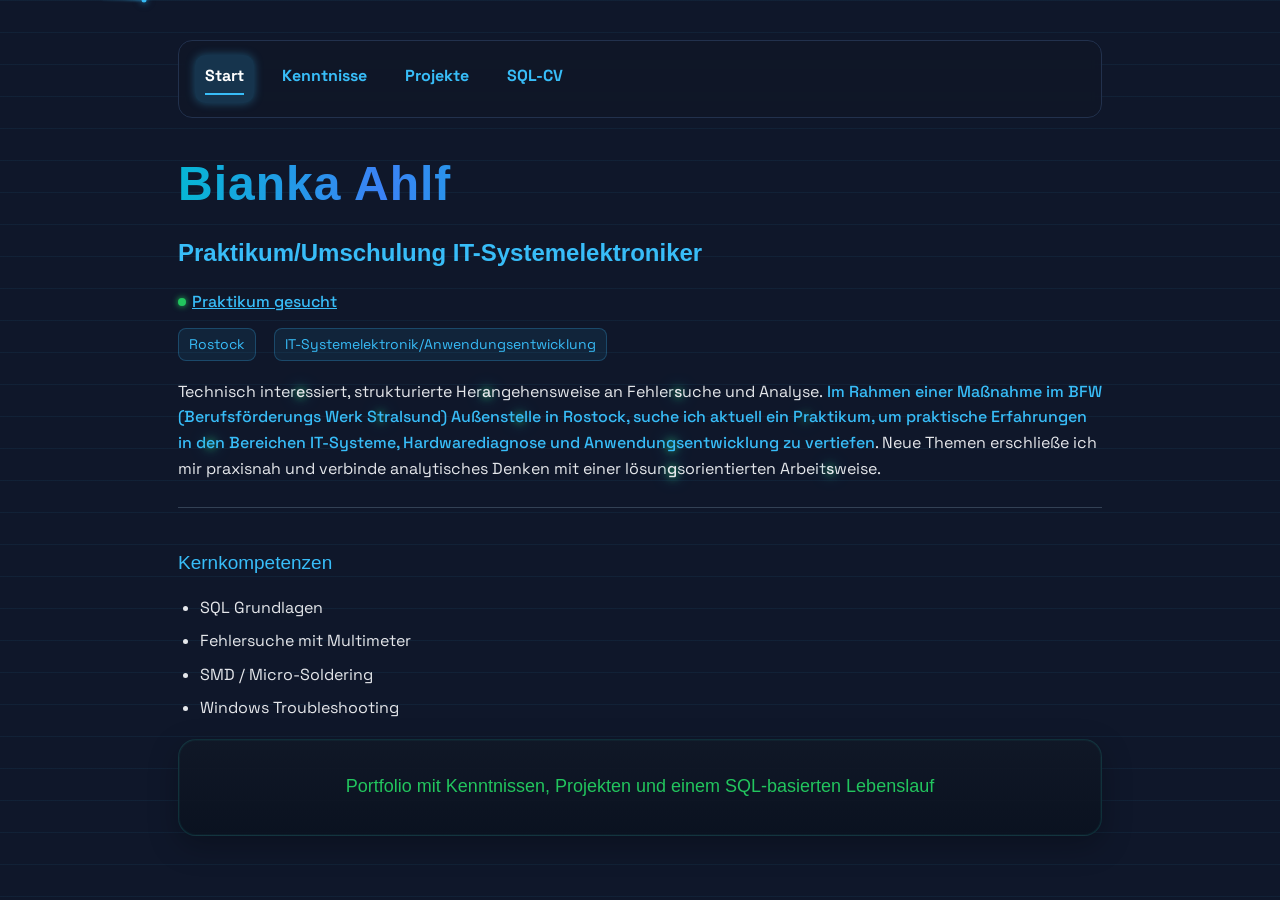
==== index.html @ 6d8c7a06 "Add files via upload" ====
<!DOCTYPE html>
<html lang="de">
<head>
 <meta name="viewport"content="width=device-width,initial-scale=1.0">
<meta charset="UTF-8">
<title>Mein Portfolio</title>
<link rel="stylesheet" href="style.css">
<link href="http://fonts.googleapis.com/css?family=Space+Grotesk:wght@300;400;500;600;700&display=wrap" rel="stylesheet">
</head>

<body>
<div class="bg-grid"></div>
<div class="scan-layer"></div>
<div class="page-content">

<nav>
<a class="active" href="index.html">Start</a>
<a href="skills.html">Kenntnisse</a>
<a href="projects.html">Projekte</a>
<a href="sql-cv.html">SQL-CV</a>
</nav>




<h1>Bianka Ahlf</h1>

<h2>Praktikum/Umschulung IT-Systemelektroniker</h2>

<a class="status"
    href="anschreiben.html"target="_blank"></span><span class="status-dot"></span>
 Praktikum gesucht
</a>

<div class="quick-facts">
  <span> Rostock</span>
  <span> IT-Systemelektronik/Anwendungsentwicklung</span>
</div> 

<p>
Technisch inter<span class="easter-letter" data-letter="e">e</span>ssiert, strukturierte Her<span class="easter-letter" data-letter="a">a</span>ngehensweise an Fehler<span class="easter-letter" data-letter="s">s</span>uche und Analyse.<span class="praktikums-hinweis"> Im Rahmen einer Maßnahme im BFW (Berufsförderungs Werk S<span class="easter-letter" data-letter="t">t</span>ralsund) Außenst<span class="easter-letter" data-letter="e">e</span>lle in Rostock, suche ich aktuell ein P<span class="easter-letter" data-letter="r">r</span>aktikum, um praktische Erfahrungen in d<span class="easter-letter" data-letter="e">e</span>n Bereichen IT-Systeme, Hardwarediagnose und Anwendun<span class="easter-letter" data-letter="g">g</span>sentwicklung zu vertiefen</span>. Neue Themen erschließe ich mir praxisnah und verbinde analytisches Denken mit einer lösun<span class="easter-letter" data-letter="g">g</span>sorientierten Arbeit<span class="easter-letter" data-letter="s">s</span>weise.


</p>

<hr>

<h3 style="color:var(--muted)">Kernkompetenzen</h3>
<ul>
<li>SQL Grundlagen</li>
<li>Fehlersuche mit Multimeter</li>
<li>SMD / Micro-Soldering</li>
<li>Windows Troubleshooting</li>
</ul>

<div class="card">
<h4>Portfolio mit Kenntnissen, Projekten und einem SQL-basierten Lebenslauf
  </h4>
 </div>
</div>

<script src="scan.js"></script>
</body>

</html>
---- style.css ----
:root{
 --bg:#0f172a;
 --panel: #111827aa;
 --panel2: #0b1220;
 --border: #22314d;
 --text: #e2e8f0;
 --muted: #38bdf8;
 --accent: #38bdf8;
}

*{box-sizing: border-box;}

body {
  font-family: "Space Grotesk", sans-serif;
  background-color:#0f172a;
  color: #e5e7eb;
  margin: 0;
  padding: 40px 18px;
  max-width: 960px;
  margin-left: auto;
  margin-right: auto;
  line-height: 1.6;
  background-image:
   linear-gradient(rgba(56,189,248,0.06) 1px, transparent 1px);
   
background-size: 32px 32px;
} 

.page-content{
  position:relative;
  z-index: 2;
}
.scan-layer{
  position:fixed;
  inset:0;
  pointer-events:none;
  z-index:1;
--trail-angle: 90deg;
--point-x: 5px;
} 
.scan-layer::before{
  content:"";
  position: absolute;
  left: 0;
  top: 0;
  width: 48px;
  height: 2px;
  background:linear-gradient(var(--trail-angle),
 	 rgba(56,189,248,0.05) 0%,
         rgba(56,189,248,0.18) 45%,
         rgba(56,189,248,0.45) 75%,
         transparent 100%);

  border-radius: 999px;
  filter: blur(0.8px);

  transform: translate(
		calc(var(--scan-x, 0px) - var(--pointer-x, 
	     2.5px) + var(--trail-offset, 0px)), 
		calc(var(--scan-y, 0px) - 1px));
}

.scan-layer::after{
  content:"";
  position:absolute;
  left:0;
  top:0;

  width:5px;
  height:5px;

  border-radius:50%;

  background:radial-gradient(circle at 50% 50%,
	 rgba(56,189,248,1) 0px,
	 rgba(56,189,248,0.95) 3px,
 	 rgba(56,189,248,0.25) 6px,
	 transparent 8px);

  box-shadow:
	 0 0 6px rgba(56,189,248,0.7),
	 0 0 12px rgba(56,189,248,0.25);

  transform: translate(
	calc(var(--scan-x,0px) - 2.5px),
 	calc(var(--scan-y,0px) - 2.5px));
}	

nav {
  display: flex;
  gap: 18px;
  flex-wrap: wrap;
  align-items: center;
  padding: 14px 16px;
  border: 1px solid var(--border);
  background:rgba(17,24,39,0.7);
  backdrop-filter: blur(6px);
  border-radius: 14px;
  margin-bottom: 28px;
}

nav a {
  color: var(--accent);
  text-decoration: none;
  font-weight: 700;
  padding: 8px 10px;
  border-radius: 10px;
  transition: .12s ease, background .12s ease, color .12s ease;
}
nav a::after{
  content:"";
  display:block;
  height:2px;
  width:0;
  background: var(--accent);
  transition:width .25s ease;
  margin-top:4px;
}
nav a:hover {
  background: rgba(56,189,248,0.12);
  transform: translateY(-1px);
  color: #ffffff;
}
 
nav a:hover::after, nav a.active::after{
  width: 100%;
}

nav a.active {
  background: rgba(56,189,248,0.18);
  color: #ffffff;
  box-shadow: 0 0 10px rgba(56,189,248,0.35);
}

h1 {
  display: inline-block;
  font-family:"inter", sans-serif;
  font-size: 48px;
  font-weight:800;
  letter-spacing: 1px;
  margin:0 0  12px 0;
  background: linear-gradient(90deg, #06b6d4 0%, #3b82f6 25%, #06b6d4 50%, #22c55e 75%, #16a34a 85%, #06b6d4 100%);
  background-size: 300% 100%;
  background-position: 0% 50%;
  background-clip: text;
  -webkit-background-clip: text;
  color: transparent;
  -webkit-text-fill-color: transparent;
  animation: nameGlow 5s ease-in-out infinite alternate;
}
@keyframes nameGlow{
 0%{
background-position:0% 50%;
}
 100%{
background-position:100% 50%;
 }
}
h2 {
  font-family:"inter", sans-serif;
  color:var(--muted);
  margin:0 0 16px;
  font-weight:600;
}
.quick-facts{
 display:flex;
 gap:18px;
 flex-wrap:wrap;
 margin:10px 0 18px 0;
 font-size:14px;
 color:var(--muted);
}
.quick-facts span{
  background:rgba(56,189,248,0.08);
  border:1px solid rgba(56,189,248,0.25);
  padding:4px 10px;
  border-radius:8px;
}
 .status{
  display:flex;
  align-items:center;
  gap:6px;
  color:var(--accent);
  font-weight:500;
  margin:8px 0 14px 0;
}
 .status-dot{
  display:inline-block;
  width:8px;
  height:8px;
  border-radius:50%;
  background:#22c55e;
  box-shadow:0 0 6px #22c55e;
  animation:statusPulse 2s infinite;
}
.status{
  transition:color .2s ease;
}

.status-dot{
  transition:transform .2s ease, box-shadow .2s ease;
}
.status:hover{
  color:#4ade80;
  text-shadow: 0 0 6px rgba(134,239,172,1),
               0 0 12px rgba(34,197,94,0.9),
 	       0 0 20px rgba(34,197,94,0.7);
}
.status:hover .status-dot{
  transform:scale(1.2);
  box-shadow:0 0 12px #22c55e, 0 0 22px #22c55e;
}


@keyframes statusPulse{
0%{
  transform:scale(1);
  box-shadow:0 0 4px #22c55e;
  opacity:1.2;
}
50%{
  transform:scale(1.4);
  box-shadow:0 0 10px #22c55e;
  opacity:2.2;
}
100%{
  transform:scale(1);
  box-shadow:0 0 4px #22c55e;
  opacity:1.2;
 }
}

h3 {
  font-family:"inter", sans-serif;
  color:#6bdcff;
  font-weight:500;
  font-size:19px;
  margin-top:40px;
  margin-bottom:14px;
}

h4 {
  color:#22c55e;
  font-family:"inter",sans-serif;
  font-weight:450;
  font-size:18px;
  margin-top:40px;
  margin-bottom:14px;
}

p{ margin:12px 0;
}
.easter-letter{
  font-weight:500;
  text-shadow:0 0 8px #22c55e,0 0 16px rgba(56,189,248,0.7);
  cursor:pointer;
}
.easter-hit{
 color:#22c55e !important;
 text-shadow:0 0 14px #22c55e;
 transition:all 0.2s ease;
}
 .praktikums-hinweis{
  color:var(--muted);
  font-weight:500;
  margin-top:14px; 
}

hr {
  border:0;
  height:1px;
  background:#334155;
  margin:26px 0;
}

ul {
  padding-left: 22px;

}

li {
  margin-bottom: 8px;
}

.card{
  background:linear-gradient(
   180deg,
   rgba(17,24,39,0.94),
   rgba(11,18,32,0.94)
  );
  border:1px solid rgba(45,212,191,0.15);
  border-radius:18px;
  padding:20px 22px;
  margin:18px 0;
  box-shadow:0 10px 30px rgba(0,0,0,0.25),
   0 0 0 1px rgba(45,212,191,0.05) inset;
  transition:all 0.25s ease;
}

.card h3{
  margin-bottom:12px;
  color:#2dd4bf;
  font-size:18px;
}

.card h4{
  text-align:center;
  color:#22c55e;
  width:100%;
  margin-top:12px;
}

.card p{
  margin-bottom:14px;
  color:#cbd5e1;
}

.card ul{
  padding-left:18px;
  margin:0;
}

.card li{
  margin-bottom:8px;
  color:#94a3b8;
}

.card:hover{
  transform:translateY(-4px);
  border-color:rgba(45,212,191,0.4);
  box-shadow:0 15px 40px rgba(0,0,0,0.35),
   0 0 25px rgba(45,212,191,0.15);
}
.card:hover h3{
  color:#38bdf8;
}
.projects-page .card h3{
  color:2dd4bf;
  margin-bottom:10px;
}
.projects-page .card p{
  color:cbd5e1;
  margin-bottom:12px;
}
.projects-page .card ul{
  padding-left:18px;
  margin:0;
}
.projects-page .card li{
  color:#94a3b8;
  margin-bottom:6px;
}

.muted{
  color:var(--muted);
}

pre {
  background-color: #0b1020;
  padding: 18px;
  border-radius: 14px;
  overflow-x: auto;
  border: 1px solid #1f2a44;
  font-family: Consolas, Monaco, 'Courier New', monospace;
  box-shadow: 0 10px 25px rgba(0,0,0,0.3);
}
code {
  color: #cbd5e1;
}
.kw {color: #38bdf8; font-weight:700;}
.fn {color: #a78bfa;}
.str {color: #34d399;}
.cm {color: #64748b; font-style: italic;}
.num {color: #fbbf24;}

.skill-header{
 display: flex;
 justify-content: space-between;
 font-size: 14px;
 margin-bottom: 6px;
}
.skill-header span:last-child {
 color: var(--muted);
}
.skill-percent {
 min-width: 45px;
 text-align: right;
 font-variant-numeric:tabular-nums;
}
.skill{
  margin-bottom: 18px;
  transition: transform 0.2s ease;
}
.skill-name {
  margin-bottom: 6px; 
  font-weight:600;
}
.skill-bar {
  background: #1e293b;
  border-radius: 10px;
  height: 10px;
}
.skill-fill {
  display: block;
  height: 100%;
  width:0%; 
  transition: width 1.2s ease;
  box-shadow: 0 0 8px rgba(80,150,255,0.4);
  position: relative;
  overflow: hidden;
}
.skill-fill::after{
 content:"";
 position:absolute;
 top:0;
 left:-100%;
 width:100%;
 height:100%;
 z-index: 2;
 pointer-events:none;
 background:linear-gradient(120deg,
 transparent, rgba(255,255,255,0.4),
 transparent
 );
 animation:skillShimmer 2.5s infinite;
} 
.skill-fill.hardware {
 background: linear-gradient(90deg, #3b82f6, #2563eb);
 box-shadow: 0 0 8px rgba(59,130,246,0.7), 0 0 16px rgba(59,130,246,0.5);
}
.skill:hover .skill-fill.hardware {
 box-shadow:0 0 22px rgba(59,130,246,0.95);
 transform: scaleX(1.02);
}
.skill-fill.software {
 background: linear-gradient(90deg, #22c55e, #16a34a);
 box-shadow: 0 0 8px rgba(34,197,94,0.7), 0 0 16px rgba(34,197,94,0.5);
}
.skill:hover .skill-fill.software {
 box-shadow: 0 0 22px rgba(34,197,94,0.95);
 transform: translateX(8px);
}
.skill.reveal {
 opacity:0;
 transform:translateY(14px);
 transition:
  opacity 600ms cubic-bezier(.2,.8,.2,1);
  transform 600ms cubic-bezier(.2,.8,.2,1);
}

.skill.reveal.is-visible {
 opacity:1;
 transform:translateY(0);
}
a{
color:var(--accent);
}
.sql-cv {
  background:#0f172a;
  padding: 30px;
  border-radius:12px;
  font-family:monospace;
  border:1px solid rgba(56,189,248,0.18);
  box-shadow:0 10px 30px rgba(0,0,0,0.28);
}
.sql {
  color:#e5e7eb;
  margin-top:20px;
  font-family:monospace;
  padding:20px;
  border-radius:8px;
  line-height:1.7;
  background:rgba(2,6,23,0.45);
  border:1px solid rgba(56,189,248,0.08);
  white-space:pre-wrap;
}
.sql-keyword {
  color:#38bdf8;
  font-weight:600;
}
.sql-table {
  color:#22c55e;
}
.sql-string {
  color:#fbbf24;
}
.sql-comment {
  color:#64748b;
  font-style:italic;
}
.sql-result {
  color:#e5e7eb;
  margin:18px 0 28px;
  padding:16px 18px;
  background:rgba(2,6,23,0.35);
  border:1px solid rgba(34,197,94,0.22);
  border-radius:8px;
  font-family:monospace;
  white-space:pre-wrap;
  overflow-x:auto;
}
.sql-result pre{
 margin:0;
 font-family:monospace;
 color:#e5e7eb;
}
.sql::before {
  content:">";
  color:#22c55e;
  font-weight:700;
}
.typewriter {
  white-space:pre-wrap;
  border-right:2px solid #22c55e;
  min-height:3.5em;
  vivibility:hidden;
}
.typewriter.typing {
  animation:cursorBlink 0.8s step-end infinite;
}

@keyframes cursorBlink {
  50%{
border-color:transparent;
 }
}

 .projects{
  display:grid;
  gap:20px;
  margin-top:20px;
}

 @media (min-width:900px){
  .projekts{
   grid-template-columns: 1fr 1fr;
  }
 }

.badge-grid {
  display:grid;
  grid-template-columns: repeat(auto-fit, minmax(280px, 1fr));
  gap: 18px;
  margin-top: 12px;
}
.badge{
  border: 1px solid var(--border);
  border-left: 4px solid var(--accent);
  background: rgba(17,24,39,0.85);
  border-radius: 14px;
  padding: 18px 18px 18px 20px;
  transition: all .2s ease;
}
.badge-hover {
 transform: translateY(-4px);
 box-shadow: 0 14px 30px rgba(0,0,0,0.35);
}
.badge-title {
  font-weight: 700;
  font-size: 16px;
  margin-bottom: 6px;
  color: #ffffff;
}
.badge-text {
  color: var(--muted);
  font-size: 14px;
  line-height: 1.6;
}

@media (max-width: 700px){
 .badge-grid{grid-template-columns:1 fr;}
}
.badge.hardware {
 border-left: 4px solid #3b82f6;
}
.badge.software {
 border-left: 4px solid #22c55e;
}
.badge.workflow {
 border-left: 4px solid #06b6d4;
}
.section-card {
 border: 1px solid var(--border);
 background: rgba(17,24,39,0.75);
 border-radius: 18px;
 padding: 24px;
 margin-bottom: 28px;
}

#software {
 margin-top: 140px;
}

 html {
  scroll-behavior: smooth;
}

@keyframes skillShimmer {
 0%{left:-100%;
 }
 100%{left:120%;
 }
}

@media(max-width: 768){

 body{
  overflow-x:hidden;
}
 nav{
  display:flex;
  flex-wrap:wrap;
  gap:10px;
  justify-content:center;
}
.card, .cv{
  margin:16px;
  padding:20px 16px;
  border-radius:16px;
}
 h1{
  font-size:28px;
}
 h2{
  font-size:22px;
}
 h3{
  font-size:18px;
}
 p, li{
  font-size:15px;
  line-height:1.6;
}
.actions{
  flex-direction:column;
  gap:10px;
}
.btn{
  width:100%;
  text-align:center;
}
.projects-page .card{
  width:100%;
  margin:14px 0;
}
.projects-page ul{
  padding-left:18px;
}
.project-grid{
grid-template-columns:1fr;
}
.skill-grid, skills{
 grid-tempplate-columns:1fr;
}
.skill-box, .card.skills-section{
  width:100%;
  box-sizing:border-box;
}
.skill-header{
  flex-direction:column;
  align-items:flex-start;
  gap:4px;
}
.skill-percent{
  align-self:flex-end;
}
.card{
  overflow:hidden;
}
.sql-inner{
  display:inline-block;
  min-width:1400px;
}
.sql-cv{
  white-space:pre;
}
.sql-scroll{
   width:100%;
   overflow-x:auto;
   overflow-y:hidden;
   touch-action:pan-x;
  -webkit-overflow-scrolling:touch;
 }
}
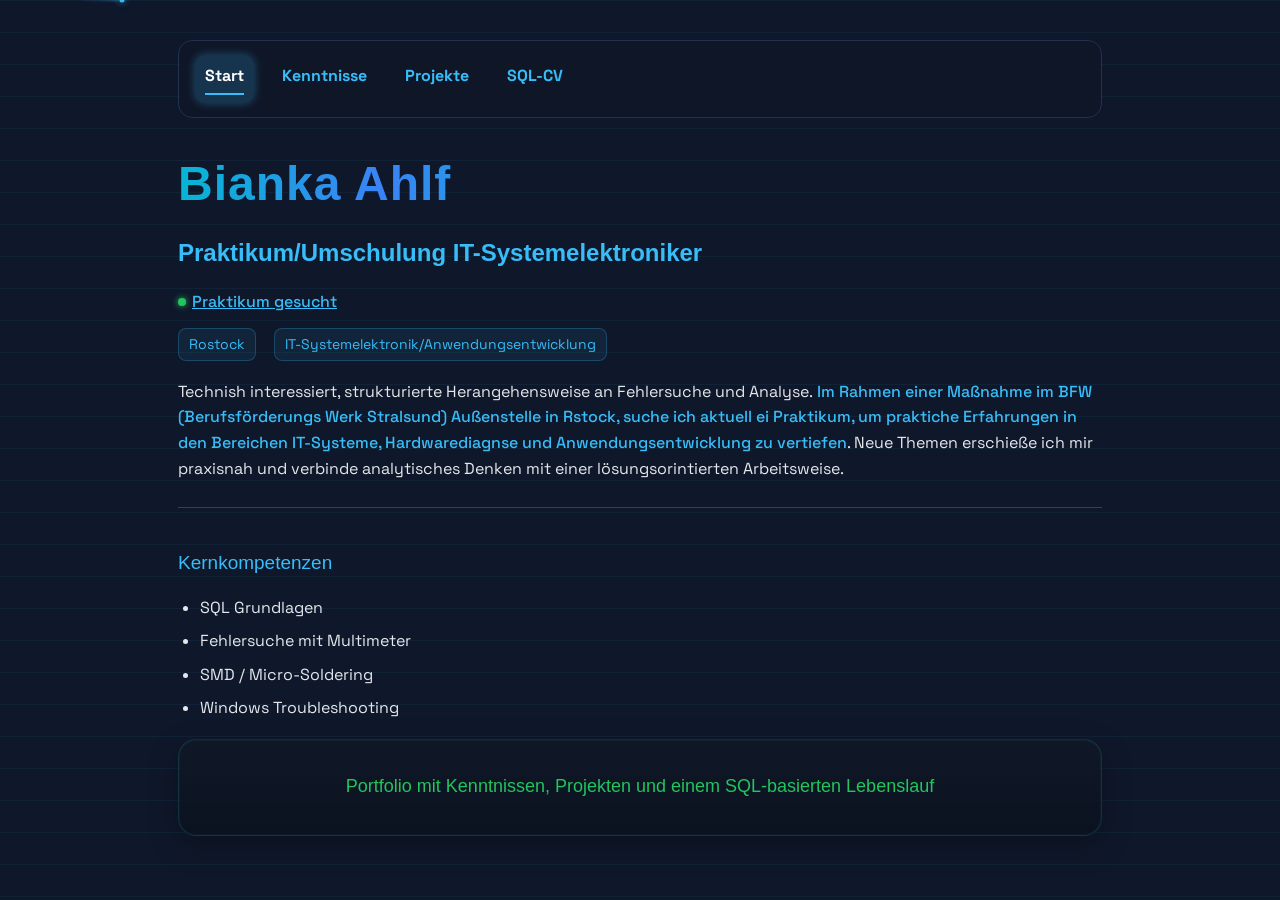
==== commit 937b6fdc: "Fix HTML formatting and structure" ====
--- a/index.html
+++ b/index.html
@@ -38,7 +38,7 @@
 </div> 
 
 <p>
-Technisch inter<span class="easter-letter" data-letter="e">e</span>ssiert, strukturierte Her<span class="easter-letter" data-letter="a">a</span>ngehensweise an Fehler<span class="easter-letter" data-letter="s">s</span>uche und Analyse.<span class="praktikums-hinweis"> Im Rahmen einer Maßnahme im BFW (Berufsförderungs Werk S<span class="easter-letter" data-letter="t">t</span>ralsund) Außenst<span class="easter-letter" data-letter="e">e</span>lle in Rostock, suche ich aktuell ein P<span class="easter-letter" data-letter="r">r</span>aktikum, um praktische Erfahrungen in d<span class="easter-letter" data-letter="e">e</span>n Bereichen IT-Systeme, Hardwarediagnose und Anwendun<span class="easter-letter" data-letter="g">g</span>sentwicklung zu vertiefen</span>. Neue Themen erschließe ich mir praxisnah und verbinde analytisches Denken mit einer lösun<span class="easter-letter" data-letter="g">g</span>sorientierten Arbeit<span class="easter-letter" data-letter="s">s</span>weise.
+Technis<span class="easter-letter" data-letter="c"<c></span>h interessiert, strukturierte Herangehensweise an Fehlersuche und Analyse.<span class="praktikums-hinweis"> Im Rahmen einer Maßnahme im BFW (Berufsförderungs Werk Stralsund) Außenstelle in R<span class="easter-letter" data-letter="o"<o></span>stock, suche ich aktuell ei<span class="easter-letter" data-letter="n"<n></span> Praktikum, um prakti<span class="easter-letter" data-letter="s"<s></span>che Erfahrungen in den Bereichen IT-Systeme, Hardwarediagn<span class="easter-letter" data-letter="o"<o></span>se und Anwendungsentwicklung zu vertiefen</span>. Neue Themen ersch<span class="easter-letter" data-letter="l"<l></span>ieße ich mir praxisnah und verbinde analytisches Denken mit einer lösungsori<span class="easter-letter" data-letter="e"<e></span>ntierten Arbeitsweise.
 
 
 </p>
@@ -62,4 +62,4 @@
 <script src="scan.js"></script>
 </body>
 
-</html>+</html>
--- a/style.css
+++ b/style.css
@@ -14,15 +14,14 @@
   font-family: "Space Grotesk", sans-serif;
   background-color:#0f172a;
   color: #e5e7eb;
-  margin: 0;
+  margin: 0 auto;
   padding: 40px 18px;
   max-width: 960px;
   margin-left: auto;
   margin-right: auto;
   line-height: 1.6;
   background-image:
-   linear-gradient(rgba(56,189,248,0.06) 1px, transparent 1px);
-   
+  linear-gradient(rgba(56,189,248,0.06) 1px, transparent 1px);   
 background-size: 32px 32px;
 } 
 
@@ -31,6 +30,7 @@
   z-index: 2;
 }
 .scan-layer{
+  pointer-events:none;	
   position:fixed;
   inset:0;
   pointer-events:none;
@@ -296,7 +296,15 @@
    0 0 0 1px rgba(45,212,191,0.05) inset;
   transition:all 0.25s ease;
 }
-
+.sql-card{
+	margin:16px;
+	padding:20px 16px;
+	border-radius:16px;
+	background:rgba(8,12,24,0.88);
+	border:1px solid rgba(80,150,255,0.18);
+	box-shadow:0 10px 30px rgba(0,0,0,0.35);
+	overflow:visible;
+}
 .card h3{
   margin-bottom:12px;
   color:#2dd4bf;
@@ -335,11 +343,11 @@
   color:#38bdf8;
 }
 .projects-page .card h3{
-  color:2dd4bf;
+  color:#2dd4bf;
   margin-bottom:10px;
 }
 .projects-page .card p{
-  color:cbd5e1;
+  color:#cbd5e1;
   margin-bottom:12px;
 }
 .projects-page .card ul{
@@ -495,15 +503,27 @@
   background:rgba(2,6,23,0.35);
   border:1px solid rgba(34,197,94,0.22);
   border-radius:8px;
+  display:inline-block;
+  min-width:1400px; 
   font-family:monospace;
-  white-space:pre-wrap;
-  overflow-x:auto;
+  white-space:pre;
+  box-sizing:border-box;
+  text-align:left;
 }
 .sql-result pre{
  margin:0;
  font-family:monospace;
  color:#e5e7eb;
 }
+.sql-scroll{
+	width:100%;
+	overflow-x:auto;
+	overflow-y:hidden;
+	-webkit-overflow-scrolling:touch;
+	touch-action:pan-x;
+	text-align:left;
+}
+
 .sql::before {
   content:">";
   color:#22c55e;
@@ -513,7 +533,7 @@
   white-space:pre-wrap;
   border-right:2px solid #22c55e;
   min-height:3.5em;
-  vivibility:hidden;
+  visibility:hidden;
 }
 .typewriter.typing {
   animation:cursorBlink 0.8s step-end infinite;
@@ -532,7 +552,7 @@
 }
 
  @media (min-width:900px){
-  .projekts{
+  .projects{
    grid-template-columns: 1fr 1fr;
   }
  }
@@ -568,7 +588,7 @@
 }
 
 @media (max-width: 700px){
- .badge-grid{grid-template-columns:1 fr;}
+ .badge-grid{grid-template-columns:1fr;}
 }
 .badge.hardware {
  border-left: 4px solid #3b82f6;
@@ -602,10 +622,10 @@
  }
 }
 
-@media(max-width: 768){
+@media(max-width: 768px){
 
  body{
-  overflow-x:hidden;
+  overflow-x:auto;
 }
  nav{
   display:flex;
@@ -649,8 +669,8 @@
 .project-grid{
 grid-template-columns:1fr;
 }
-.skill-grid, skills{
- grid-tempplate-columns:1fr;
+.skill-grid, .skills{
+ grid-template-columns:1fr;
 }
 .skill-box, .card.skills-section{
   width:100%;
@@ -665,22 +685,39 @@
   align-self:flex-end;
 }
 .card{
-  overflow:hidden;
-}
-.sql-inner{
-  display:inline-block;
-  min-width:1400px;
+  overflow:visible;
 }
 .sql-cv{
   white-space:pre;
 }
 .sql-scroll{
    width:100%;
+   max-width:100%;
    overflow-x:auto;
    overflow-y:hidden;
    touch-action:pan-x;
   -webkit-overflow-scrolling:touch;
  }
+	.sql-content{
+		margin-left:0;
+		margin-right:0;
+		vertical-align:top;
+}
+ .sql-result{
+	 display:inline-block;
+	 min-width:1400px;
+	 white-space:nowrap;
+	 padding:12px 14px;
+ }
+  .sql-result,
+  .sql.typewriter,
+  .sql-result pre{
+	font-size:13px;
+	line-height:1.5;
+  }
+  .sql-card{
+	  margin:10px 0;
+  }
 }
  
 
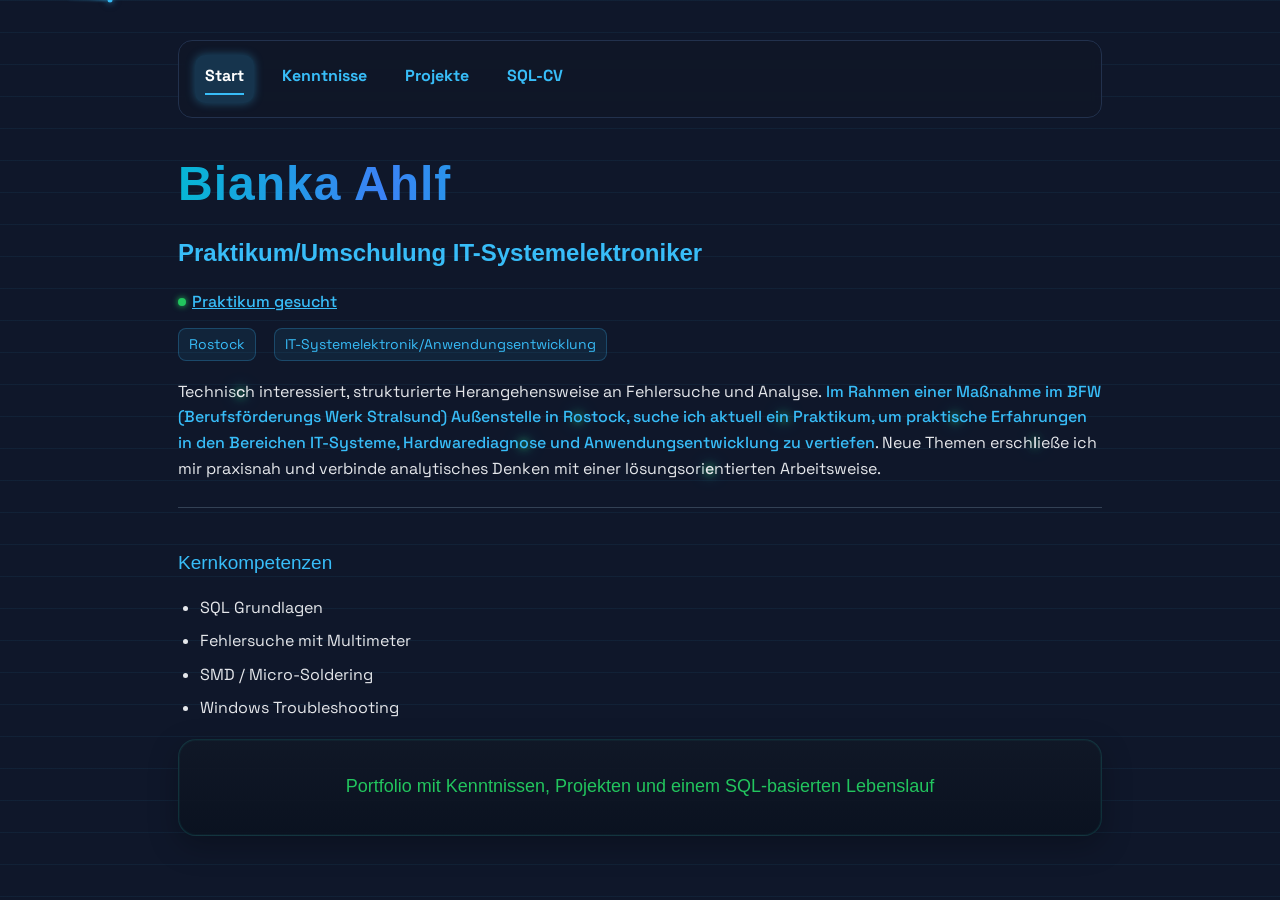
==== commit 354e1daf: "Update index.html" ====
--- a/index.html
+++ b/index.html
@@ -38,7 +38,7 @@
 </div> 
 
 <p>
-Technis<span class="easter-letter" data-letter="c"<c></span>h interessiert, strukturierte Herangehensweise an Fehlersuche und Analyse.<span class="praktikums-hinweis"> Im Rahmen einer Maßnahme im BFW (Berufsförderungs Werk Stralsund) Außenstelle in R<span class="easter-letter" data-letter="o"<o></span>stock, suche ich aktuell ei<span class="easter-letter" data-letter="n"<n></span> Praktikum, um prakti<span class="easter-letter" data-letter="s"<s></span>che Erfahrungen in den Bereichen IT-Systeme, Hardwarediagn<span class="easter-letter" data-letter="o"<o></span>se und Anwendungsentwicklung zu vertiefen</span>. Neue Themen ersch<span class="easter-letter" data-letter="l"<l></span>ieße ich mir praxisnah und verbinde analytisches Denken mit einer lösungsori<span class="easter-letter" data-letter="e"<e></span>ntierten Arbeitsweise.
+Technis<span class="easter-letter" data-letter="c">c</span>h interessiert, strukturierte Herangehensweise an Fehlersuche und Analyse.<span class="praktikums-hinweis"> Im Rahmen einer Maßnahme im BFW (Berufsförderungs Werk Stralsund) Außenstelle in R<span class="easter-letter" data-letter="o">o</span>stock, suche ich aktuell ei<span class="easter-letter" data-letter="n">n</span> Praktikum, um prakti<span class="easter-letter" data-letter="s">s</span>che Erfahrungen in den Bereichen IT-Systeme, Hardwarediagn<span class="easter-letter" data-letter="o">o</span>se und Anwendungsentwicklung zu vertiefen</span>. Neue Themen ersch<span class="easter-letter" data-letter="l">l</span>ieße ich mir praxisnah und verbinde analytisches Denken mit einer lösungsori<span class="easter-letter" data-letter="e">e</span>ntierten Arbeitsweise.
 
 
 </p>
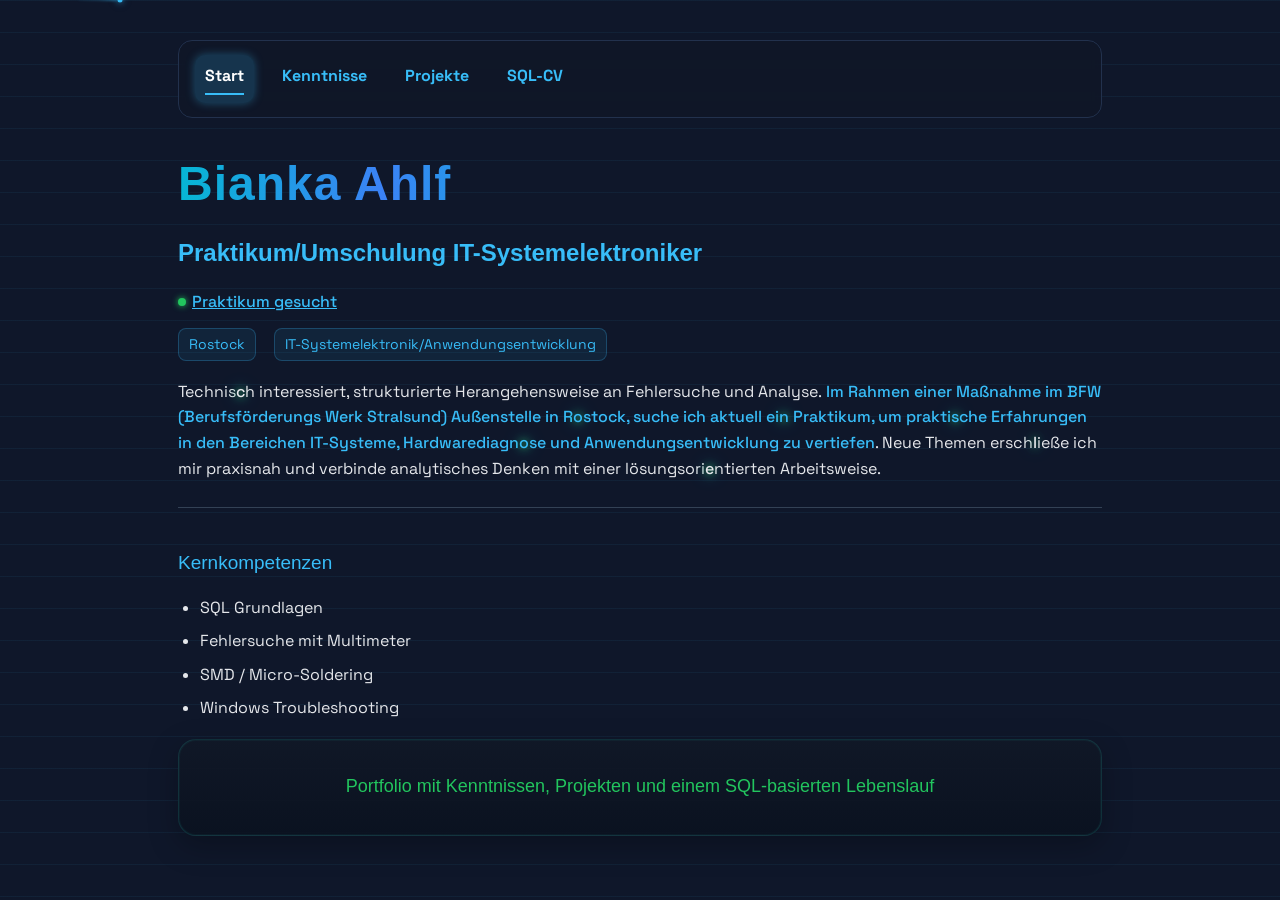
==== commit 8773c3d5: "Update index.html" ====
--- a/index.html
+++ b/index.html
@@ -5,7 +5,7 @@
 <meta charset="UTF-8">
 <title>Mein Portfolio</title>
 <link rel="stylesheet" href="style.css">
-<link href="http://fonts.googleapis.com/css?family=Space+Grotesk:wght@300;400;500;600;700&display=wrap" rel="stylesheet">
+<link href="https://fonts.googleapis.com/css?family=Space+Grotesk:wght@300;400;500;600;700&display=wrap" rel="stylesheet">
 </head>
 
 <body>
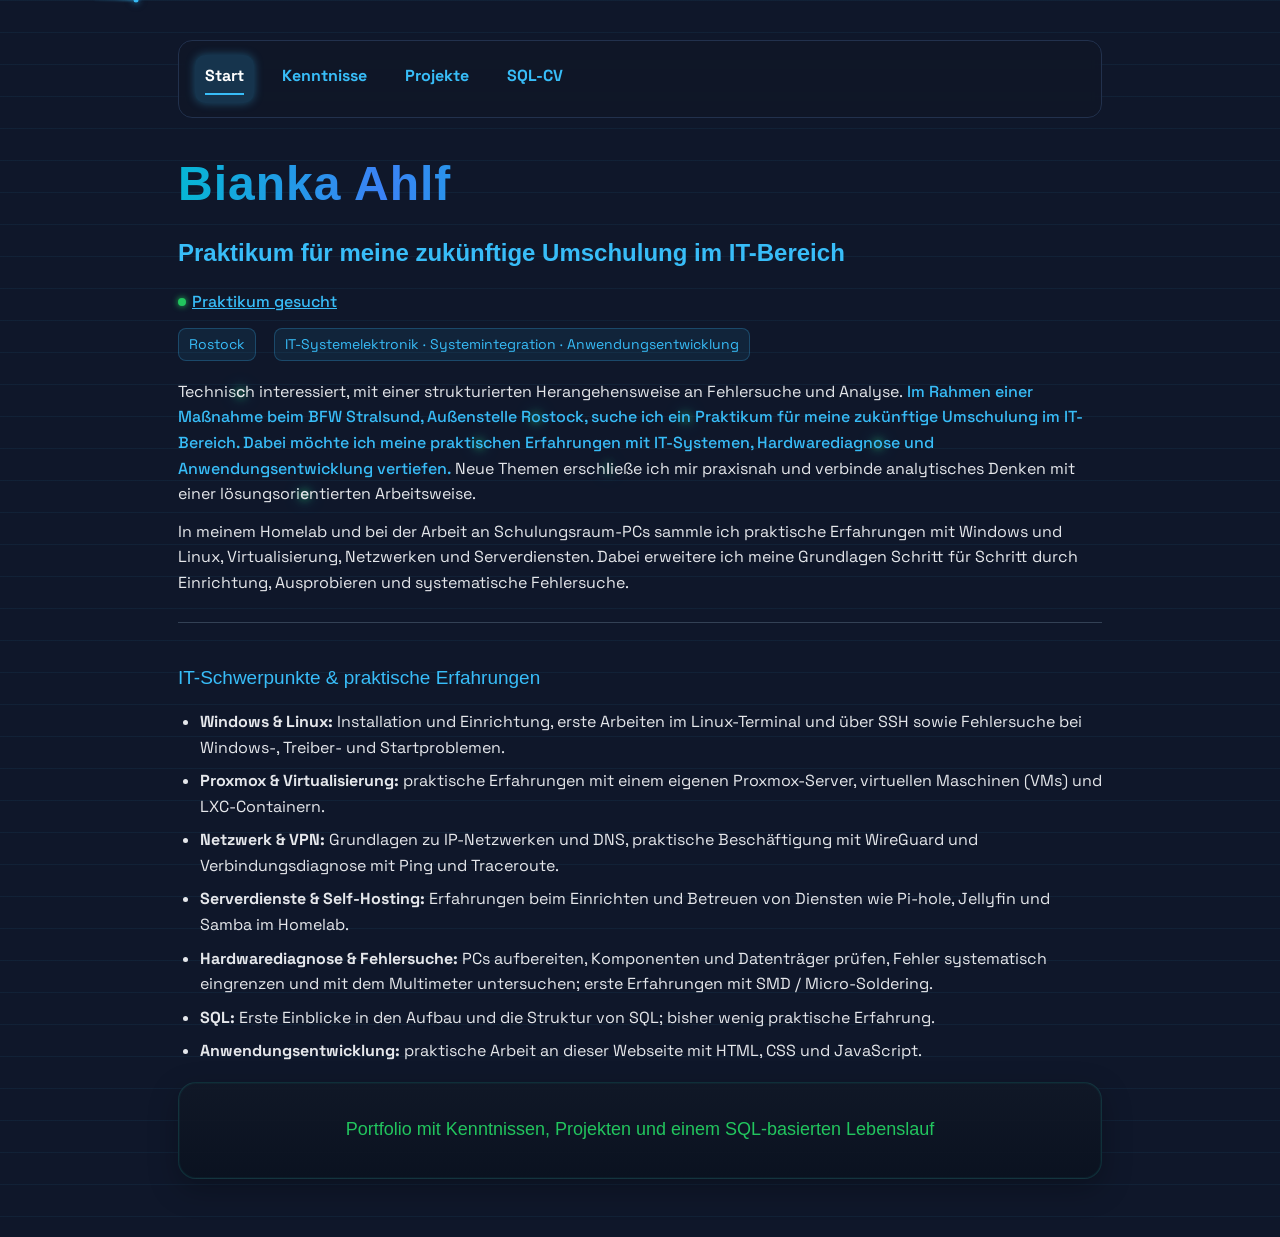
==== commit a5d31718: "Startseite aktualisieren und SQL-Erfahrung realistisch beschreiben" ====
--- a/index.html
+++ b/index.html
@@ -1,9 +1,9 @@
 <!DOCTYPE html>
 <html lang="de">
 <head>
- <meta name="viewport"content="width=device-width,initial-scale=1.0">
+ <meta name="viewport" content="width=device-width,initial-scale=1.0">
 <meta charset="UTF-8">
-<title>Mein Portfolio</title>
+<title>Bianka Ahlf | IT-Portfolio</title>
 <link rel="stylesheet" href="style.css">
 <link href="https://fonts.googleapis.com/css?family=Space+Grotesk:wght@300;400;500;600;700&display=wrap" rel="stylesheet">
 </head>
@@ -25,32 +25,42 @@
 
 <h1>Bianka Ahlf</h1>
 
-<h2>Praktikum/Umschulung IT-Systemelektroniker</h2>
+<h2>Praktikum für meine zukünftige Umschulung im IT-Bereich</h2>
 
 <a class="status"
-    href="anschreiben.html"target="_blank"></span><span class="status-dot"></span>
+    href="anschreiben.html" target="_blank" rel="noopener"><span class="status-dot"></span>
  Praktikum gesucht
 </a>
 
 <div class="quick-facts">
   <span> Rostock</span>
-  <span> IT-Systemelektronik/Anwendungsentwicklung</span>
+  <span>IT-Systemelektronik · Systemintegration · Anwendungsentwicklung</span>
 </div> 
 
 <p>
-Technis<span class="easter-letter" data-letter="c">c</span>h interessiert, strukturierte Herangehensweise an Fehlersuche und Analyse.<span class="praktikums-hinweis"> Im Rahmen einer Maßnahme im BFW (Berufsförderungs Werk Stralsund) Außenstelle in R<span class="easter-letter" data-letter="o">o</span>stock, suche ich aktuell ei<span class="easter-letter" data-letter="n">n</span> Praktikum, um prakti<span class="easter-letter" data-letter="s">s</span>che Erfahrungen in den Bereichen IT-Systeme, Hardwarediagn<span class="easter-letter" data-letter="o">o</span>se und Anwendungsentwicklung zu vertiefen</span>. Neue Themen ersch<span class="easter-letter" data-letter="l">l</span>ieße ich mir praxisnah und verbinde analytisches Denken mit einer lösungsori<span class="easter-letter" data-letter="e">e</span>ntierten Arbeitsweise.
+Technis<span class="easter-letter" data-letter="c">c</span>h interessiert, mit einer strukturierten Herangehensweise an Fehlersuche und Analyse.<span class="praktikums-hinweis"> Im Rahmen einer Maßnahme beim BFW Stralsund, Außenstelle R<span class="easter-letter" data-letter="o">o</span>stock, suche ich ei<span class="easter-letter" data-letter="n">n</span> Praktikum für meine zukünftige Umschulung im IT-Bereich. Dabei möchte ich meine prakti<span class="easter-letter" data-letter="s">s</span>chen Erfahrungen mit IT-Systemen, Hardwarediagn<span class="easter-letter" data-letter="o">o</span>se und Anwendungsentwicklung vertiefen.</span> Neue Themen ersch<span class="easter-letter" data-letter="l">l</span>ieße ich mir praxisnah und verbinde analytisches Denken mit einer lösungsori<span class="easter-letter" data-letter="e">e</span>ntierten Arbeitsweise.
 
 
-</p>
+</p>
+
+<p>
+In meinem Homelab und bei der Arbeit an Schulungsraum-PCs sammle ich praktische
+Erfahrungen mit Windows und Linux, Virtualisierung, Netzwerken und Serverdiensten.
+Dabei erweitere ich meine Grundlagen Schritt für Schritt durch Einrichtung,
+Ausprobieren und systematische Fehlersuche.
+</p>
+
+<hr>
 
-<hr>
-
-<h3 style="color:var(--muted)">Kernkompetenzen</h3>
-<ul>
-<li>SQL Grundlagen</li>
-<li>Fehlersuche mit Multimeter</li>
-<li>SMD / Micro-Soldering</li>
-<li>Windows Troubleshooting</li>
+<h3 style="color:var(--muted)">IT-Schwerpunkte &amp; praktische Erfahrungen</h3>
+<ul>
+<li><strong>Windows &amp; Linux:</strong> Installation und Einrichtung, erste Arbeiten im Linux-Terminal und über SSH sowie Fehlersuche bei Windows-, Treiber- und Startproblemen.</li>
+<li><strong>Proxmox &amp; Virtualisierung:</strong> praktische Erfahrungen mit einem eigenen Proxmox-Server, virtuellen Maschinen (VMs) und LXC-Containern.</li>
+<li><strong>Netzwerk &amp; VPN:</strong> Grundlagen zu IP-Netzwerken und DNS, praktische Beschäftigung mit WireGuard und Verbindungsdiagnose mit Ping und Traceroute.</li>
+<li><strong>Serverdienste &amp; Self-Hosting:</strong> Erfahrungen beim Einrichten und Betreuen von Diensten wie Pi-hole, Jellyfin und Samba im Homelab.</li>
+<li><strong>Hardwarediagnose &amp; Fehlersuche:</strong> PCs aufbereiten, Komponenten und Datenträger prüfen, Fehler systematisch eingrenzen und mit dem Multimeter untersuchen; erste Erfahrungen mit SMD / Micro-Soldering.</li>
+<li><strong>SQL:</strong> Erste Einblicke in den Aufbau und die Struktur von SQL; bisher wenig praktische Erfahrung.</li>
+<li><strong>Anwendungsentwicklung:</strong> praktische Arbeit an dieser Webseite mit HTML, CSS und JavaScript.</li>
 </ul>
 
 <div class="card">
--- a/style.css
+++ b/style.css
@@ -483,18 +483,28 @@
   white-space:pre-wrap;
 }
 .sql-keyword {
-  color:#38bdf8;
-  font-weight:600;
-}
+  color: #38bdf8;
+  font-weight: 700;
+  text-shadow: 0 0 6px rgba(56,189,248,0.35);
+}
+
 .sql-table {
-  color:#22c55e;
-}
+  color: #22c55e;
+  font-weight: 600;
+  text-shadow: 0 0 6px rgba(34,197,94,0.35);
+}
+
 .sql-string {
-  color:#fbbf24;
-}
+  color: #fbbf24;
+  font-weight: 600;
+  text-shadow: 0 0 6px rgba(251,191,36,0.35);
+}
+
 .sql-comment {
-  color:#64748b;
-  font-style:italic;
+  color: #94a3b8;
+  font-style: italic;
+  opacity: 0.85;
+}
 }
 .sql-result {
   color:#e5e7eb;
@@ -503,8 +513,7 @@
   background:rgba(2,6,23,0.35);
   border:1px solid rgba(34,197,94,0.22);
   border-radius:8px;
-  display:inline-block;
-  min-width:1400px; 
+  display:inline-block; 
   font-family:monospace;
   white-space:pre;
   box-sizing:border-box;
@@ -515,15 +524,6 @@
  font-family:monospace;
  color:#e5e7eb;
 }
-.sql-scroll{
-	width:100%;
-	overflow-x:auto;
-	overflow-y:hidden;
-	-webkit-overflow-scrolling:touch;
-	touch-action:pan-x;
-	text-align:left;
-}
-
 .sql::before {
   content:">";
   color:#22c55e;
@@ -533,7 +533,11 @@
   white-space:pre-wrap;
   border-right:2px solid #22c55e;
   min-height:3.5em;
-  visibility:hidden;
+  opacity:0;
+  transition:opacity 0.2s ease;
+}
+.typewriter.is-visible{
+  opacity:1;
 }
 .typewriter.typing {
   animation:cursorBlink 0.8s step-end infinite;
@@ -704,9 +708,11 @@
 		vertical-align:top;
 }
  .sql-result{
-	 display:inline-block;
+	 white-space:pre;
 	 min-width:1400px;
-	 white-space:nowrap;
+	 font-family:monospace
+	 overflow-x:auto;
+	 display:block;
 	 padding:12px 14px;
  }
   .sql-result,
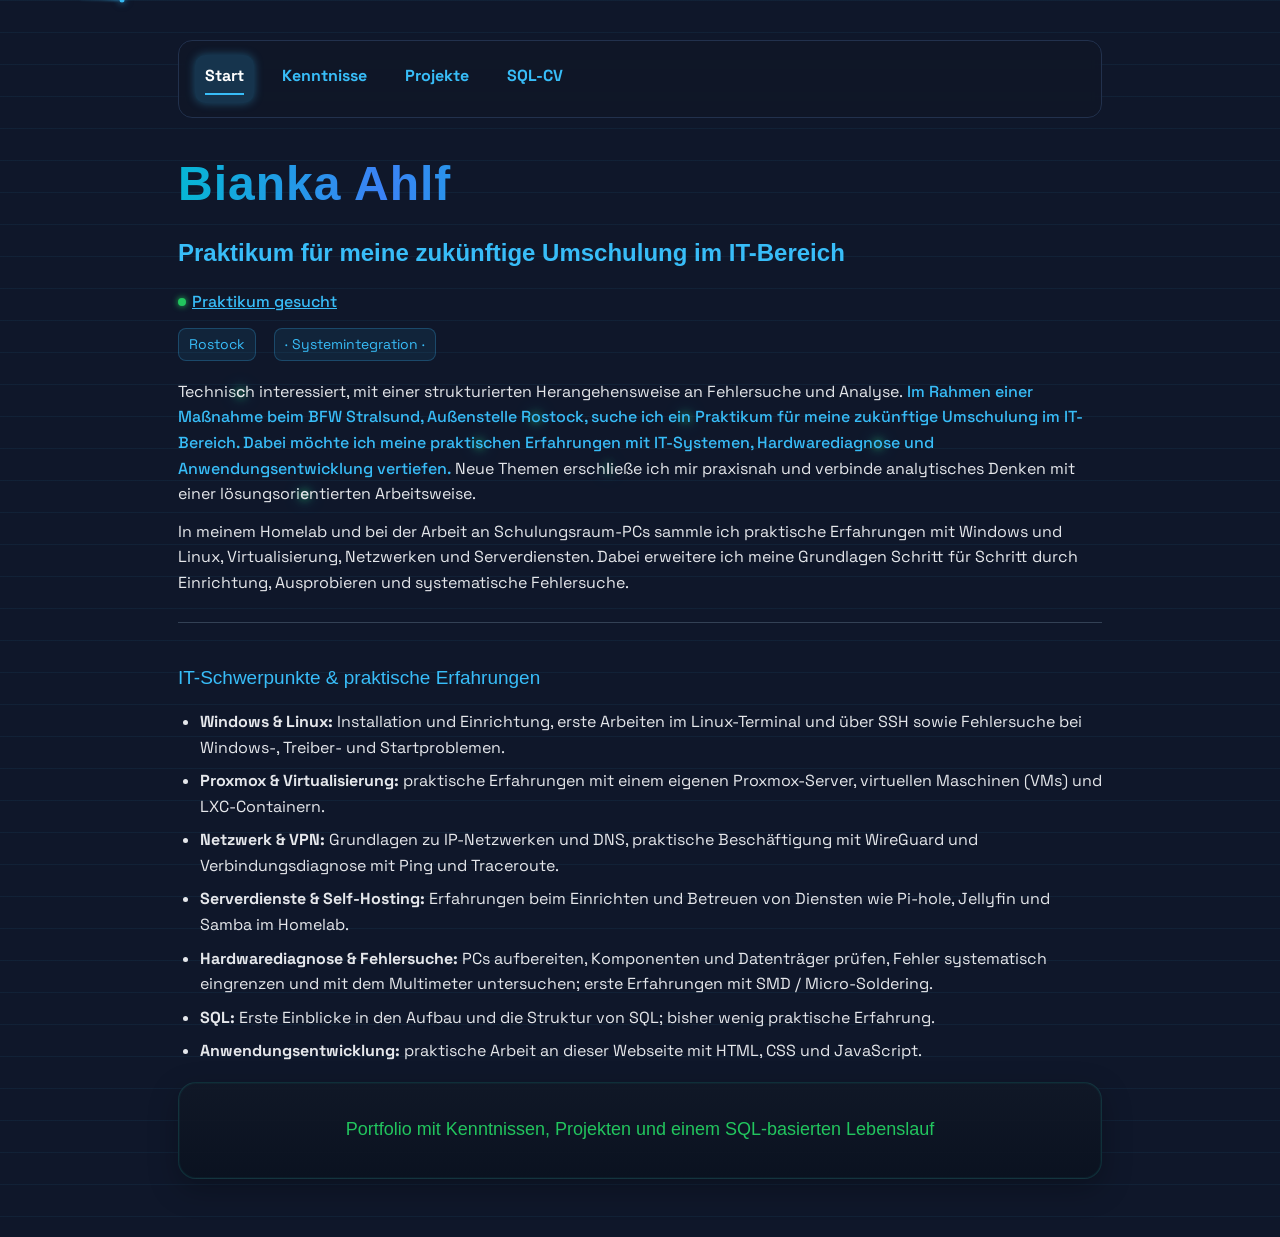
==== commit bdc26843: "Refactor index.html for improved structure and content" ====
--- a/index.html
+++ b/index.html
@@ -1,9 +1,9 @@
 <!DOCTYPE html>
 <html lang="de">
 <head>
- <meta name="viewport" content="width=device-width,initial-scale=1.0">
+ <meta name="viewport" content="width=device-width,initial-scale=1.0">
 <meta charset="UTF-8">
-<title>Bianka Ahlf | IT-Portfolio</title>
+<title>Bianka Ahlf | IT-Portfolio</title>
 <link rel="stylesheet" href="style.css">
 <link href="https://fonts.googleapis.com/css?family=Space+Grotesk:wght@300;400;500;600;700&display=wrap" rel="stylesheet">
 </head>
@@ -25,42 +25,42 @@
 
 <h1>Bianka Ahlf</h1>
 
-<h2>Praktikum für meine zukünftige Umschulung im IT-Bereich</h2>
+<h2>Praktikum für meine zukünftige Umschulung im IT-Bereich</h2>
 
 <a class="status"
-    href="anschreiben.html" target="_blank" rel="noopener"><span class="status-dot"></span>
+    href="anschreiben.html" target="_blank" rel="noopener"><span class="status-dot"></span>
  Praktikum gesucht
 </a>
 
 <div class="quick-facts">
   <span> Rostock</span>
-  <span>IT-Systemelektronik · Systemintegration · Anwendungsentwicklung</span>
+  <span>· Systemintegration ·</span>
 </div> 
 
 <p>
-Technis<span class="easter-letter" data-letter="c">c</span>h interessiert, mit einer strukturierten Herangehensweise an Fehlersuche und Analyse.<span class="praktikums-hinweis"> Im Rahmen einer Maßnahme beim BFW Stralsund, Außenstelle R<span class="easter-letter" data-letter="o">o</span>stock, suche ich ei<span class="easter-letter" data-letter="n">n</span> Praktikum für meine zukünftige Umschulung im IT-Bereich. Dabei möchte ich meine prakti<span class="easter-letter" data-letter="s">s</span>chen Erfahrungen mit IT-Systemen, Hardwarediagn<span class="easter-letter" data-letter="o">o</span>se und Anwendungsentwicklung vertiefen.</span> Neue Themen ersch<span class="easter-letter" data-letter="l">l</span>ieße ich mir praxisnah und verbinde analytisches Denken mit einer lösungsori<span class="easter-letter" data-letter="e">e</span>ntierten Arbeitsweise.
+Technis<span class="easter-letter" data-letter="c">c</span>h interessiert, mit einer strukturierten Herangehensweise an Fehlersuche und Analyse.<span class="praktikums-hinweis"> Im Rahmen einer Maßnahme beim BFW Stralsund, Außenstelle R<span class="easter-letter" data-letter="o">o</span>stock, suche ich ei<span class="easter-letter" data-letter="n">n</span> Praktikum für meine zukünftige Umschulung im IT-Bereich. Dabei möchte ich meine prakti<span class="easter-letter" data-letter="s">s</span>chen Erfahrungen mit IT-Systemen, Hardwarediagn<span class="easter-letter" data-letter="o">o</span>se und Anwendungsentwicklung vertiefen.</span> Neue Themen ersch<span class="easter-letter" data-letter="l">l</span>ieße ich mir praxisnah und verbinde analytisches Denken mit einer lösungsori<span class="easter-letter" data-letter="e">e</span>ntierten Arbeitsweise.
 
 
-</p>
-
-<p>
-In meinem Homelab und bei der Arbeit an Schulungsraum-PCs sammle ich praktische
-Erfahrungen mit Windows und Linux, Virtualisierung, Netzwerken und Serverdiensten.
-Dabei erweitere ich meine Grundlagen Schritt für Schritt durch Einrichtung,
-Ausprobieren und systematische Fehlersuche.
-</p>
-
-<hr>
+</p>
 
-<h3 style="color:var(--muted)">IT-Schwerpunkte &amp; praktische Erfahrungen</h3>
-<ul>
-<li><strong>Windows &amp; Linux:</strong> Installation und Einrichtung, erste Arbeiten im Linux-Terminal und über SSH sowie Fehlersuche bei Windows-, Treiber- und Startproblemen.</li>
-<li><strong>Proxmox &amp; Virtualisierung:</strong> praktische Erfahrungen mit einem eigenen Proxmox-Server, virtuellen Maschinen (VMs) und LXC-Containern.</li>
-<li><strong>Netzwerk &amp; VPN:</strong> Grundlagen zu IP-Netzwerken und DNS, praktische Beschäftigung mit WireGuard und Verbindungsdiagnose mit Ping und Traceroute.</li>
-<li><strong>Serverdienste &amp; Self-Hosting:</strong> Erfahrungen beim Einrichten und Betreuen von Diensten wie Pi-hole, Jellyfin und Samba im Homelab.</li>
-<li><strong>Hardwarediagnose &amp; Fehlersuche:</strong> PCs aufbereiten, Komponenten und Datenträger prüfen, Fehler systematisch eingrenzen und mit dem Multimeter untersuchen; erste Erfahrungen mit SMD / Micro-Soldering.</li>
-<li><strong>SQL:</strong> Erste Einblicke in den Aufbau und die Struktur von SQL; bisher wenig praktische Erfahrung.</li>
-<li><strong>Anwendungsentwicklung:</strong> praktische Arbeit an dieser Webseite mit HTML, CSS und JavaScript.</li>
+<p>
+In meinem Homelab und bei der Arbeit an Schulungsraum-PCs sammle ich praktische
+Erfahrungen mit Windows und Linux, Virtualisierung, Netzwerken und Serverdiensten.
+Dabei erweitere ich meine Grundlagen Schritt für Schritt durch Einrichtung,
+Ausprobieren und systematische Fehlersuche.
+</p>
+
+<hr>
+
+<h3 style="color:var(--muted)">IT-Schwerpunkte &amp; praktische Erfahrungen</h3>
+<ul>
+<li><strong>Windows &amp; Linux:</strong> Installation und Einrichtung, erste Arbeiten im Linux-Terminal und über SSH sowie Fehlersuche bei Windows-, Treiber- und Startproblemen.</li>
+<li><strong>Proxmox &amp; Virtualisierung:</strong> praktische Erfahrungen mit einem eigenen Proxmox-Server, virtuellen Maschinen (VMs) und LXC-Containern.</li>
+<li><strong>Netzwerk &amp; VPN:</strong> Grundlagen zu IP-Netzwerken und DNS, praktische Beschäftigung mit WireGuard und Verbindungsdiagnose mit Ping und Traceroute.</li>
+<li><strong>Serverdienste &amp; Self-Hosting:</strong> Erfahrungen beim Einrichten und Betreuen von Diensten wie Pi-hole, Jellyfin und Samba im Homelab.</li>
+<li><strong>Hardwarediagnose &amp; Fehlersuche:</strong> PCs aufbereiten, Komponenten und Datenträger prüfen, Fehler systematisch eingrenzen und mit dem Multimeter untersuchen; erste Erfahrungen mit SMD / Micro-Soldering.</li>
+<li><strong>SQL:</strong> Erste Einblicke in den Aufbau und die Struktur von SQL; bisher wenig praktische Erfahrung.</li>
+<li><strong>Anwendungsentwicklung:</strong> praktische Arbeit an dieser Webseite mit HTML, CSS und JavaScript.</li>
 </ul>
 
 <div class="card">
--- a/style.css
+++ b/style.css
@@ -437,16 +437,18 @@
  box-shadow: 0 0 8px rgba(59,130,246,0.7), 0 0 16px rgba(59,130,246,0.5);
 }
 .skill:hover .skill-fill.hardware {
- box-shadow:0 0 22px rgba(59,130,246,0.95);
- transform: scaleX(1.02);
+  box-shadow: 0 0 22px rgba(34,197,94,0.95);
+  transform: scaleX(1.02);
+  transform-origin: left center;
 }
 .skill-fill.software {
  background: linear-gradient(90deg, #22c55e, #16a34a);
  box-shadow: 0 0 8px rgba(34,197,94,0.7), 0 0 16px rgba(34,197,94,0.5);
 }
 .skill:hover .skill-fill.software {
- box-shadow: 0 0 22px rgba(34,197,94,0.95);
- transform: translateX(8px);
+  box-shadow: 0 0 22px rgba(34,197,94,0.95);
+  transform: scaleX(1.02);
+  transform-origin: left center;
 }
 .skill.reveal {
  opacity:0;
@@ -554,7 +556,31 @@
   gap:20px;
   margin-top:20px;
 }
-
+.skills-overview {
+  display: grid;
+  grid-template-columns: repeat(2, minmax(0, 1fr));
+  gap: 18px;
+  align-items: stretch;
+}
+
+.skills-overview .card {
+  margin: 0;
+  display: flex;
+  flex-direction: column;
+}
+
+.skills-overview .card h3 {
+  margin-top: 0;
+}
+
+.skills-overview .skill:first-of-type {
+  margin-top: auto;
+  padding-top: 18px;
+}
+
+.skills-overview .skill-bar {
+  overflow: hidden;
+}
  @media (min-width:900px){
   .projects{
    grid-template-columns: 1fr 1fr;
@@ -589,6 +615,7 @@
   color: var(--muted);
   font-size: 14px;
   line-height: 1.6;
+}
 }
 
 @media (max-width: 700px){
@@ -724,6 +751,13 @@
   .sql-card{
 	  margin:10px 0;
   }
+.skills-overview {
+  grid-template-columns: 1fr;
+ }
+
+.skills-overview .card {
+  margin: 0;
+ }
 }
  
 
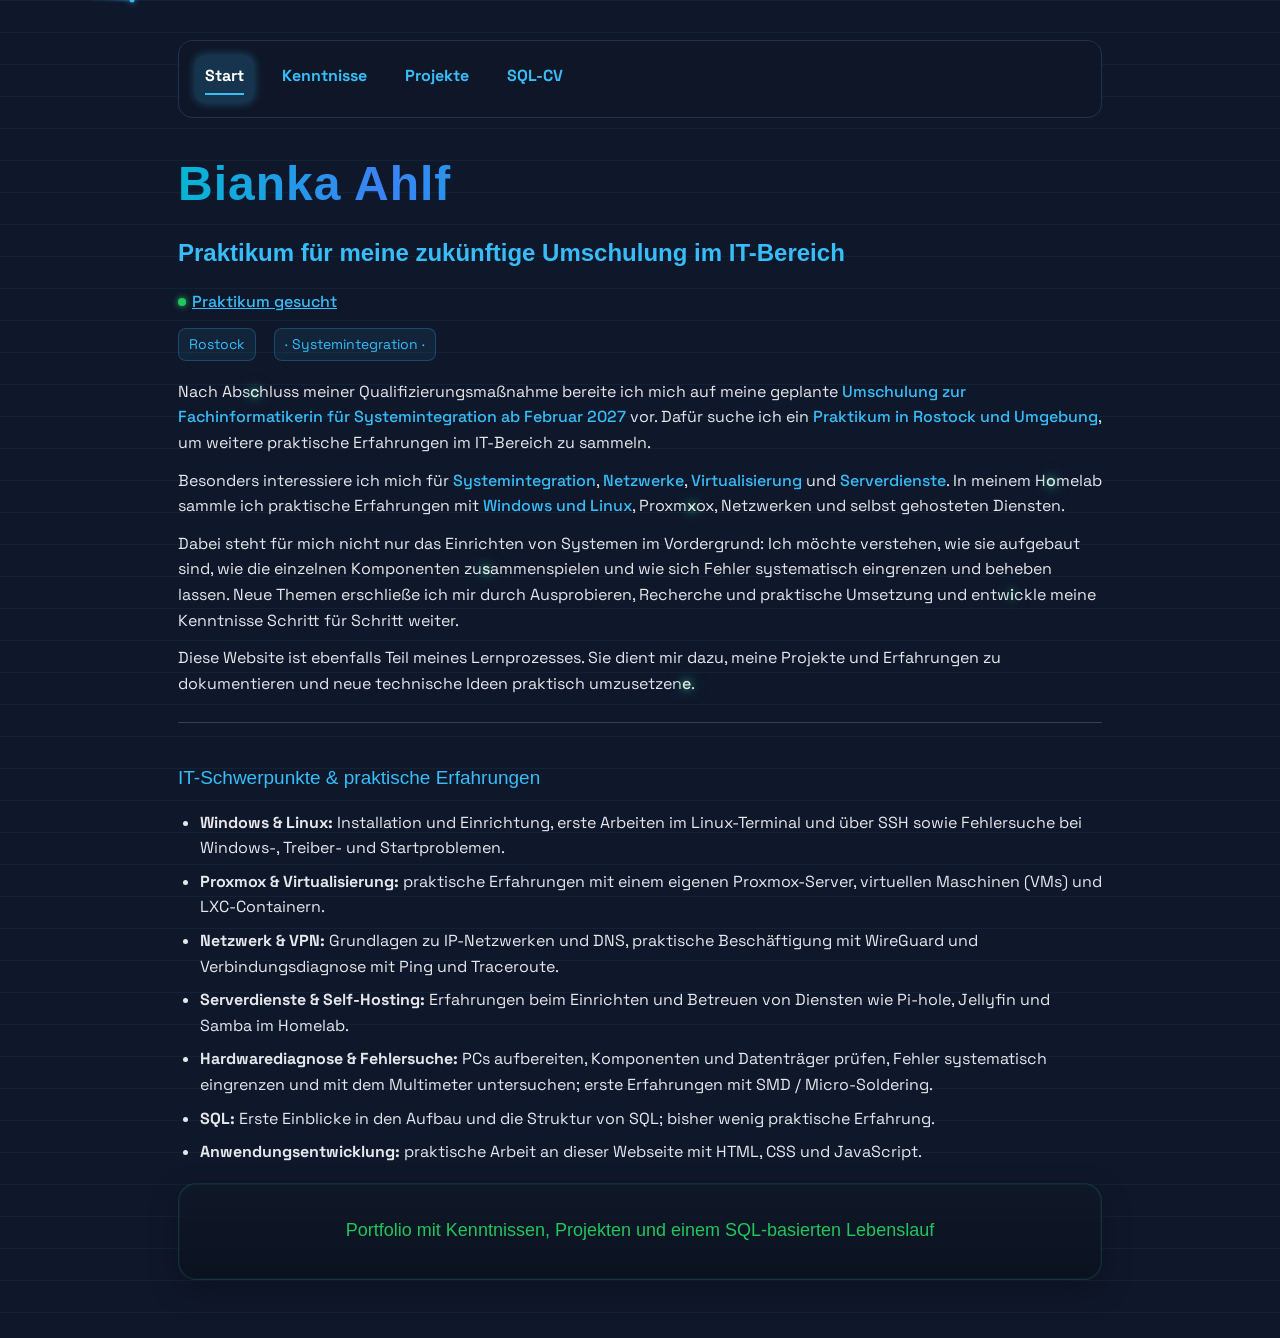
==== commit cd2166ef: "Revise content for internship and IT skills Updated the content of the index.html file to reflect ch" ====
--- a/index.html
+++ b/index.html
@@ -38,16 +38,42 @@
 </div> 
 
 <p>
-Technis<span class="easter-letter" data-letter="c">c</span>h interessiert, mit einer strukturierten Herangehensweise an Fehlersuche und Analyse.<span class="praktikums-hinweis"> Im Rahmen einer Maßnahme beim BFW Stralsund, Außenstelle R<span class="easter-letter" data-letter="o">o</span>stock, suche ich ei<span class="easter-letter" data-letter="n">n</span> Praktikum für meine zukünftige Umschulung im IT-Bereich. Dabei möchte ich meine prakti<span class="easter-letter" data-letter="s">s</span>chen Erfahrungen mit IT-Systemen, Hardwarediagn<span class="easter-letter" data-letter="o">o</span>se und Anwendungsentwicklung vertiefen.</span> Neue Themen ersch<span class="easter-letter" data-letter="l">l</span>ieße ich mir praxisnah und verbinde analytisches Denken mit einer lösungsori<span class="easter-letter" data-letter="e">e</span>ntierten Arbeitsweise.
-
-
+<p>
+  Nach Abs<span class="easter-letter" data-letter="c">c</span>hluss meiner
+  Qualifizierungsmaßnahme bereite ich mich auf meine geplante
+  <span class="praktikums-hinweis">Umschulung zur Fachinformatikerin für Systemintegration ab Februar 2027</span>
+  vor. Dafür suche ich ein
+  <span class="praktikums-hinweis">Praktikum in Rostock und Umgebung</span>,
+  um weitere praktische Erfahrungen im IT-Bereich zu sammeln.
 </p>
 
 <p>
-In meinem Homelab und bei der Arbeit an Schulungsraum-PCs sammle ich praktische
-Erfahrungen mit Windows und Linux, Virtualisierung, Netzwerken und Serverdiensten.
-Dabei erweitere ich meine Grundlagen Schritt für Schritt durch Einrichtung,
-Ausprobieren und systematische Fehlersuche.
+  Besonders interessiere ich mich für
+  <span class="praktikums-hinweis">Systemintegration</span>,
+  <span class="praktikums-hinweis">Netzwerke</span>,
+  <span class="praktikums-hinweis">Virtualisierung</span> und
+  <span class="praktikums-hinweis">Serverdienste</span>.
+  In meinem H<span class="easter-letter" data-letter="o">o</span>melab
+  sammle ich praktische Erfahrungen mit
+  <span class="praktikums-hinweis">Windows und Linux</span>,
+  Proxm<span class="easter-letter" data-letter="x">x</span>ox,
+  Netzwerken und selbst gehosteten Diensten.
+</p>
+
+<p>
+  Dabei steht für mich nicht nur das Einrichten von Systemen im Vordergrund:
+  Ich möchte verstehen, wie sie aufgebaut sind, wie die einzelnen Komponenten
+  zu<span class="easter-letter" data-letter="s">s</span>ammenspielen und wie sich
+  Fehler systematisch eingrenzen und beheben lassen. Neue Themen erschließe
+  ich mir durch Ausprobieren, Recherche und praktische Umsetzung und
+  entw<span class="easter-letter" data-letter="i">i</span>ckle meine Kenntnisse
+  Schritt für Schritt weiter.
+</p>
+
+<p>
+  Diese Website ist ebenfalls Teil meines Lernprozesses. Sie dient mir dazu,
+  meine Projekte und Erfahrungen zu dokumentieren und neue technische Ideen
+  praktisch umzusetzen<span class="easter-letter" data-letter="e">e</span>.
 </p>
 
 <hr>
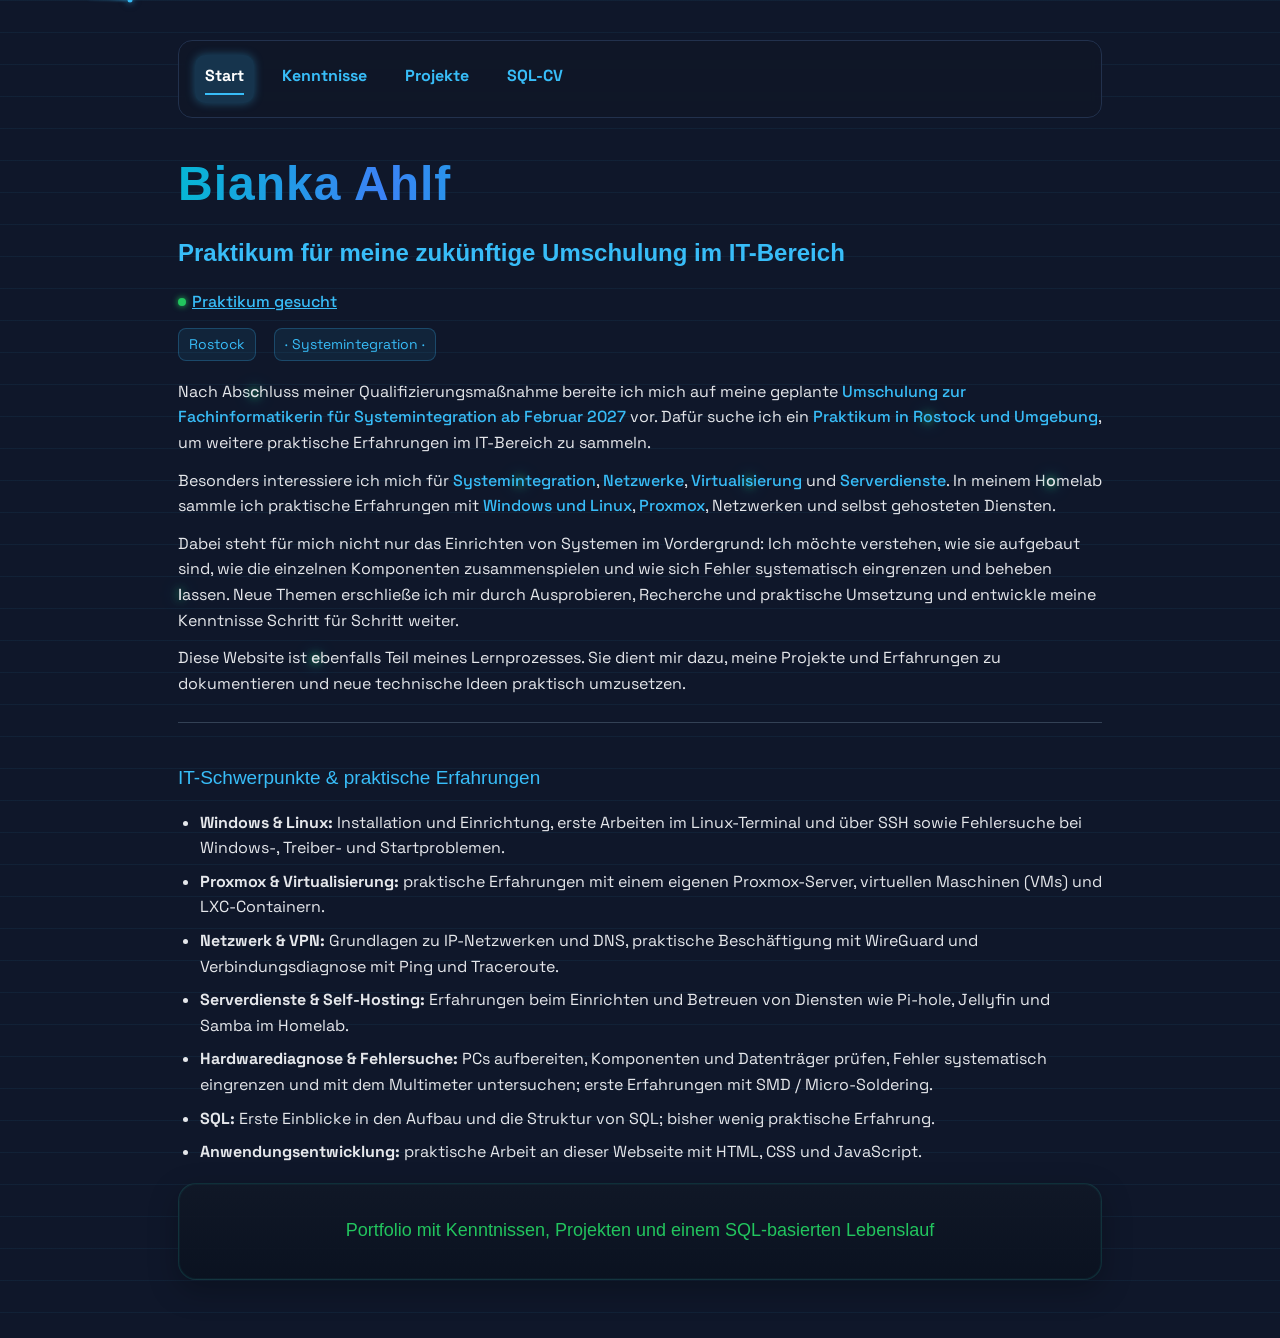
==== commit 2bc63f44: "Fix HTML formatting and structure" ====
--- a/index.html
+++ b/index.html
@@ -38,44 +38,41 @@
 </div> 
 
 <p>
-<p>
   Nach Abs<span class="easter-letter" data-letter="c">c</span>hluss meiner
   Qualifizierungsmaßnahme bereite ich mich auf meine geplante
   <span class="praktikums-hinweis">Umschulung zur Fachinformatikerin für Systemintegration ab Februar 2027</span>
   vor. Dafür suche ich ein
-  <span class="praktikums-hinweis">Praktikum in Rostock und Umgebung</span>,
+  <span class="praktikums-hinweis">Praktikum in R<span class="easter-letter" data-letter="o">o</span>stock und Umgebung</span>,
   um weitere praktische Erfahrungen im IT-Bereich zu sammeln.
 </p>
 
 <p>
   Besonders interessiere ich mich für
-  <span class="praktikums-hinweis">Systemintegration</span>,
+  <span class="praktikums-hinweis">Systemi<span class="easter-letter" data-letter="n">n</span>tegration</span>,
   <span class="praktikums-hinweis">Netzwerke</span>,
-  <span class="praktikums-hinweis">Virtualisierung</span> und
+  <span class="praktikums-hinweis">Virtuali<span class="easter-letter" data-letter="s">s</span>ierung</span> und
   <span class="praktikums-hinweis">Serverdienste</span>.
   In meinem H<span class="easter-letter" data-letter="o">o</span>melab
   sammle ich praktische Erfahrungen mit
   <span class="praktikums-hinweis">Windows und Linux</span>,
-  Proxm<span class="easter-letter" data-letter="x">x</span>ox,
+  <span class="praktikums-hinweis">Proxmox</span>,
   Netzwerken und selbst gehosteten Diensten.
 </p>
 
 <p>
   Dabei steht für mich nicht nur das Einrichten von Systemen im Vordergrund:
   Ich möchte verstehen, wie sie aufgebaut sind, wie die einzelnen Komponenten
-  zu<span class="easter-letter" data-letter="s">s</span>ammenspielen und wie sich
-  Fehler systematisch eingrenzen und beheben lassen. Neue Themen erschließe
-  ich mir durch Ausprobieren, Recherche und praktische Umsetzung und
-  entw<span class="easter-letter" data-letter="i">i</span>ckle meine Kenntnisse
-  Schritt für Schritt weiter.
+  zusammenspielen und wie sich Fehler systematisch eingrenzen und beheben
+  <span class="easter-letter" data-letter="l">l</span>assen.
+  Neue Themen erschließe ich mir durch Ausprobieren, Recherche und praktische
+  Umsetzung und entwickle meine Kenntnisse Schritt für Schritt weiter.
 </p>
 
 <p>
-  Diese Website ist ebenfalls Teil meines Lernprozesses. Sie dient mir dazu,
-  meine Projekte und Erfahrungen zu dokumentieren und neue technische Ideen
-  praktisch umzusetzen<span class="easter-letter" data-letter="e">e</span>.
+  Diese Website ist <span class="easter-letter" data-letter="e">e</span>benfalls
+  Teil meines Lernprozesses. Sie dient mir dazu, meine Projekte und Erfahrungen
+  zu dokumentieren und neue technische Ideen praktisch umzusetzen.
 </p>
-
 <hr>
 
 <h3 style="color:var(--muted)">IT-Schwerpunkte &amp; praktische Erfahrungen</h3>
